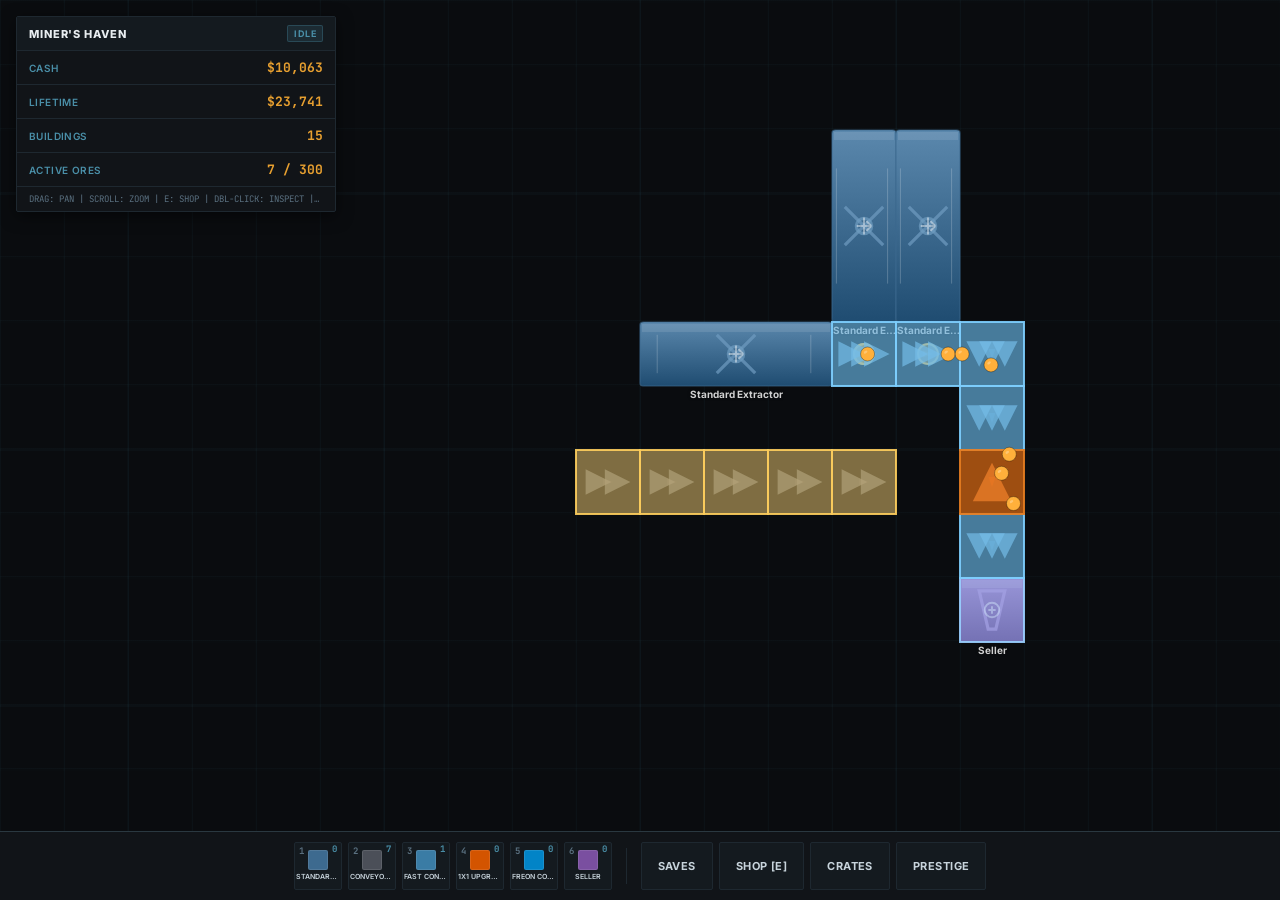
==== index.html @ 7bf100e1 "Update New Game to complete fresh reset (wiping factory layout, inventory, and all meta progression)" ====
<!DOCTYPE html>
<html lang="en">
<head>
  <meta charset="UTF-8">
  <meta name="viewport" content="width=device-width, initial-scale=1.0, maximum-scale=1.0, user-scalable=no, viewport-fit=cover">
  <title>Miner's Haven</title>
  <link rel="stylesheet" href="styles.css">
</head>
<body>

<canvas id="game"></canvas>

<!-- HUD — Top Left Data Panel -->
<div id="hud">
  <div class="hud-header">
    <span class="hud-title">Miner's Haven</span>
    <span class="hud-mode-badge" id="hudModeBadge">Idle</span>
  </div>
  <div class="hud-row">
    <span class="hud-label">Cash</span>
    <span class="hud-value cash" id="hudCash">$0</span>
  </div>
  <div class="hud-row">
    <span class="hud-label">Lifetime</span>
    <span class="hud-value" id="hudLifetime">$0</span>
  </div>
  <div class="hud-row">
    <span class="hud-label">Buildings</span>
    <span class="hud-value" id="hudBuildings">0</span>
  </div>
  <div class="hud-row">
    <span class="hud-label">Active Ores</span>
    <span class="hud-value" id="hudOres">0 / 300</span>
  </div>
  <div class="hud-tips" id="hudTips">Pan: Drag  |  Zoom: Scroll  |  Shop: E  |  Rotate: R  |  Cancel: Esc</div>
</div>

<!-- Mobile Touch Quick-Action Toolbar -->
<div id="mobileControls">
  <button class="mobile-action-btn" id="mobileRotateBtn" title="Rotate [R]">Rotate</button>
  <button class="mobile-action-btn" id="mobileInspectBtn" title="Toggle Inspector">Inspect</button>
  <button class="mobile-action-btn" id="mobileZoomInBtn" title="Zoom In">Zoom +</button>
  <button class="mobile-action-btn" id="mobileZoomOutBtn" title="Zoom Out">Zoom -</button>
  <button class="mobile-action-btn danger-btn" id="mobileCancelBtn" title="Cancel [Esc]">Cancel</button>
</div>

<!-- Building Context Menu Card -->
<div id="contextMenu">
  <div class="ctx-header">
    <div class="ctx-title-box">
      <div class="ctx-swatch" id="ctxSwatch"></div>
      <div>
        <div class="ctx-title" id="ctxTitle">Building Name</div>
        <div class="ctx-sub" id="ctxSub">Category &bull; 1x1</div>
      </div>
    </div>
    <button class="ctx-close" id="closeCtxBtn">&times;</button>
  </div>
  <div class="ctx-body">
    <div class="ctx-stats" id="ctxStats"></div>
    <div class="ctx-actions">
      <button class="ctx-btn" id="ctxBtnRotate">Rotate [R]</button>
      <button class="ctx-btn" id="ctxBtnMove">Move Building</button>
      <button class="ctx-btn danger" id="ctxBtnDelete">Demolish</button>
    </div>
    <div class="ctx-walls-section" id="ctxWallsSection" style="display: none;">
      <div class="ctx-walls-title">Side Walls</div>
      <div class="ctx-walls-grid">
        <button class="ctx-wall-btn" id="ctxWall0">Right Wall</button>
        <button class="ctx-wall-btn" id="ctxWall1">Bottom Wall</button>
        <button class="ctx-wall-btn" id="ctxWall2">Left Wall</button>
        <button class="ctx-wall-btn" id="ctxWall3">Top Wall</button>
      </div>
    </div>
  </div>
</div>

<!-- Hotbar -->
<div id="hotbarContainer">
  <div id="hotbarSlots" style="display: contents;"></div>
  <div class="hotbar-divider"></div>
  <button class="hb-action-btn inv" id="openSavesBtn">Saves</button>
  <button class="hb-action-btn inv" id="openInvBtn">Shop [E]</button>
  <button class="hb-action-btn crate" id="openCrateBtn">Crates</button>
  <button class="hb-action-btn prestige" id="openPrestigeBtn">Prestige</button>
</div>

<!-- Inventory & Shop Modal -->
<div id="inventoryModal">
  <div class="inv-wrapper">
    <div class="inv-header">
      <div class="inv-main-tabs" id="invMainTabs">
        <button class="inv-main-tab active" data-tab="shop">Shop</button>
        <button class="inv-main-tab" data-tab="inventory">Inventory</button>
        <button class="inv-main-tab" data-tab="relics">Relics</button>
        <button class="inv-main-tab" data-tab="meta">Prestige</button>
      </div>
      <button class="inv-close" id="closeInvBtn">&times;</button>
    </div>

    <!-- Currency Status Bar -->
    <div class="meta-status-bar" id="metaStatusBar">
      <span class="meta-chip chip-cash"><span class="chip-dot"></span>Cash: <strong id="metaCash">$0</strong></span>
      <span class="meta-chip chip-points"><span class="chip-dot"></span>Points: <strong id="metaPoints">0</strong></span>
      <span class="meta-chip chip-keys"><span class="chip-dot"></span>Keys: <strong id="metaKeys">0</strong></span>
      <span class="meta-chip chip-shards"><span class="chip-dot"></span>Shards: <strong id="metaShards">0</strong></span>
      <span class="meta-chip chip-dust"><span class="chip-dot"></span>Dust: <strong id="metaDust">0</strong></span>
    </div>

    <div class="inv-window">
      <!-- Category Filter + Search -->
      <div class="inv-sub-header" id="invSubHeader">
        <div class="inv-tabs" id="invTabs">
          <button class="inv-tab active" data-category="all">All</button>
          <button class="inv-tab" data-category="extractor">Extractors</button>
          <button class="inv-tab" data-category="belt">Conveyors</button>
          <button class="inv-tab" data-category="upgrader">Upgraders</button>
          <button class="inv-tab" data-category="seller">Sellers</button>
        </div>
        <div class="inv-search-wrap">
          <input type="text" class="inv-search-input" id="invSearchInput" placeholder="Search by name or type...">
        </div>
        <button class="creator-launch-btn" id="openCreatorBtn">+ Custom</button>
      </div>

      <!-- Dynamic Item Grid -->
      <div class="inv-grid" id="invGrid"></div>
    </div>
  </div>
</div>

<!-- Crate Shop Modal -->
<div id="crateModal">
  <div class="crate-window">
    <div class="crate-header">
      <div class="crate-title">Crate Shop</div>
      <button class="creator-close" id="closeCrateBtn">&times;</button>
    </div>
    <div class="crate-body">
      <div class="crate-cards">
        <div class="crate-card">
          <div class="crate-card-icon" style="background:rgba(100,116,139,0.15);border:1px solid rgba(100,116,139,0.2);">
            <svg width="22" height="22" viewBox="0 0 24 24" fill="none" stroke="#94a3b8" stroke-width="2"><rect x="2" y="7" width="20" height="15" rx="2"/><path d="M16 7V5a2 2 0 0 0-2-2h-4a2 2 0 0 0-2 2v2"/><line x1="12" y1="12" x2="12" y2="16"/><line x1="10" y1="14" x2="14" y2="14"/></svg>
          </div>
          <div class="crate-name">Regular Crate</div>
          <div class="crate-cost">$250</div>
          <div class="crate-desc">72% Item Copy &bull; 20% Permanent Utility &bull; 7% Rare Blueprint &bull; 1% Relic</div>
          <button class="crate-buy-btn" data-crate="regular">Open for $250</button>
        </div>
        <div class="crate-card">
          <div class="crate-card-icon" style="background:rgba(245,158,11,0.12);border:1px solid rgba(245,158,11,0.2);">
            <svg width="22" height="22" viewBox="0 0 24 24" fill="none" stroke="#f59e0b" stroke-width="2"><rect x="2" y="7" width="20" height="15" rx="2"/><path d="M16 7V5a2 2 0 0 0-2-2h-4a2 2 0 0 0-2 2v2"/><line x1="12" y1="12" x2="12" y2="16"/><line x1="10" y1="14" x2="14" y2="14"/></svg>
          </div>
          <div class="crate-name">Golden Crate</div>
          <div class="crate-cost">$1,000</div>
          <div class="crate-desc">45% Permanent Copy &bull; 35% Rare/Epic Blueprint &bull; 15% Relic &bull; 5% Shards</div>
          <button class="crate-buy-btn" data-crate="golden">Open for $1,000</button>
        </div>
        <div class="crate-card">
          <div class="crate-card-icon" style="background:rgba(168,85,247,0.12);border:1px solid rgba(168,85,247,0.2);">
            <svg width="22" height="22" viewBox="0 0 24 24" fill="none" stroke="#a855f7" stroke-width="2"><rect x="2" y="7" width="20" height="15" rx="2"/><path d="M16 7V5a2 2 0 0 0-2-2h-4a2 2 0 0 0-2 2v2"/><line x1="12" y1="12" x2="12" y2="16"/><line x1="10" y1="14" x2="14" y2="14"/></svg>
          </div>
          <div class="crate-name">Exotic Crate</div>
          <div class="crate-cost">$5,000</div>
          <div class="crate-desc">35% Epic/Exotic Permanent &bull; 35% Blueprint &bull; 20% Relic &bull; 8% Shards &bull; 2% Key Fragment</div>
          <button class="crate-buy-btn" data-crate="exotic">Open for $5,000</button>
        </div>
        <div class="crate-card crate-prestige">
          <div class="crate-card-icon" style="background:rgba(245,158,11,0.12);border:1px solid rgba(245,158,11,0.25);">
            <svg width="22" height="22" viewBox="0 0 24 24" fill="none" stroke="#f59e0b" stroke-width="2"><path d="M21 2l-2 2m-7.61 7.61a5.5 5.5 0 1 1-7.778 7.778 5.5 5.5 0 0 1 7.777-7.777zm0 0L15.5 7.5m0 0l3 3L22 7l-3-3m-3.5 3.5L19 4"/></svg>
          </div>
          <div class="crate-name">Prestige Crate</div>
          <div class="crate-cost">1 Prestige Key</div>
          <div class="crate-desc">45% Exclusive Blueprint &bull; 25% Mythic Copy &bull; 20% Relic &bull; 10% Prestige Dust</div>
          <button class="crate-buy-btn prestige-key-btn" data-crate="prestige">Open (1 Key)</button>
        </div>
      </div>

      <!-- Unboxing Roulette -->
      <div class="unboxing-overlay" id="unboxingOverlay">
        <div class="creator-section-title" id="rouletteTitle">Unboxing...</div>
        <div class="roulette-container">
          <div class="roulette-pointer"></div>
          <div class="roulette-track" id="rouletteTrack"></div>
        </div>
      </div>
    </div>
  </div>
</div>

<!-- Saves Modal -->
<div id="savesModal">
  <div class="saves-window">
    <div class="saves-header">
      <div class="saves-title">SAVE MANAGER</div>
      <button class="saves-close" id="closeSavesBtn">&times;</button>
    </div>
    <div class="saves-body">
      <div class="saves-grid" id="savesGrid"></div>
      <button class="new-game-btn" id="btnNewGame">New Game (Full Reset)</button>
    </div>
  </div>
</div>

<!-- Prestige Confirmation Modal -->
<div id="prestigeModal" class="modal-backdrop" style="display: none;">
  <div class="prestige-window">
    <div class="prestige-header">
      <div class="prestige-title">Reset &amp; Prestige</div>
      <button class="creator-close" id="closePrestigeBtn">&times;</button>
    </div>
    <div class="prestige-body">
      <div class="prestige-stats-box">
        <div class="prestige-stat-row">
          <span>Current Lifetime Earnings:</span>
          <strong id="pModalEarnings">$0</strong>
        </div>
        <div class="prestige-stat-row">
          <span>Prestige Requirement:</span>
          <strong>$10,000,000,000</strong>
        </div>
        <div class="prestige-divider"></div>
        <div class="prestige-payout-box">
          <div class="payout-card">
            <span class="payout-label">Prestige Points</span>
            <strong class="payout-value" id="pModalPoints">+0</strong>
          </div>
          <div class="payout-card">
            <span class="payout-label">Prestige Keys</span>
            <strong class="payout-value" id="pModalKeys">+0</strong>
          </div>
        </div>
      </div>

      <div class="prestige-explanation">
        <div class="explanation-col loss">
          <h4>RESET ON PRESTIGE</h4>
          <ul>
            <li>Current Cash &amp; Lifetime Earnings</li>
            <li>All Placed Factory Buildings</li>
            <li>All Active Ores</li>
            <li>Run-specific Shop Level Costs</li>
          </ul>
        </div>
        <div class="explanation-col keep">
          <h4>KEPT ACROSS PRESTIGE</h4>
          <ul>
            <li>All Unplaced Inventory Items</li>
            <li>All Permanent Crate Unlocks</li>
            <li>All Equipped Relics</li>
            <li>Points, Keys, Shards &amp; Dust</li>
          </ul>
        </div>
      </div>

      <div class="prestige-actions">
        <button class="prestige-confirm-btn" id="btnConfirmPrestige" disabled>Prestige Now</button>
      </div>
    </div>
  </div>
</div>

<!-- Custom Object Creator Modal -->
<div id="customCreatorModal">
  <div class="creator-window">
    <div class="creator-header">
      <div class="creator-title">Custom Machine Creator</div>
      <button class="creator-close" id="closeCreatorBtn">&times;</button>
    </div>
    <div class="creator-body">
      <div class="creator-left">
        <div class="creator-section-title">Pixel Art Sprite (12x12)</div>
        <canvas id="pixelCanvas" width="192" height="192"></canvas>
        <div class="palette-row" id="paletteRow"></div>
        <div class="creator-tool-row">
          <button class="creator-tool-btn active" id="toolPencil">Pencil</button>
          <button class="creator-tool-btn" id="toolEraser">Eraser</button>
          <button class="creator-tool-btn" id="toolClear">Clear</button>
        </div>
      </div>
      <div class="creator-right">
        <div class="creator-section-title">Item Configuration</div>
        <div class="creator-field">
          <label>Item Name</label>
          <input type="text" id="custName" value="Custom Machine" placeholder="Name your machine...">
        </div>
        <div class="creator-field-row">
          <div class="creator-field">
            <label>Category</label>
            <select id="custCategory">
              <option value="extractor">Extractor / Miner</option>
              <option value="belt">Conveyor Belt</option>
              <option value="upgrader">Upgrader</option>
              <option value="seller">Seller</option>
            </select>
          </div>
          <div class="creator-field">
            <label>Cost ($)</label>
            <input type="number" id="custCost" value="200" min="0">
          </div>
        </div>
        <div class="creator-field-row">
          <div class="creator-field">
            <label>Width (Tiles)</label>
            <select id="custWidth">
              <option value="1">1 Tile</option>
              <option value="0.5">0.5 Half-Tile</option>
              <option value="2">2 Tiles</option>
              <option value="3">3 Tiles</option>
            </select>
          </div>
          <div class="creator-field">
            <label>Height (Tiles)</label>
            <select id="custHeight">
              <option value="1">1 Tile</option>
              <option value="2">2 Tiles</option>
            </select>
          </div>
        </div>

        <!-- Category-specific panels -->
        <div id="custSettingsExtractor" class="cust-cat-panel">
          <div class="creator-section-title" style="margin-top:4px;">Mining &amp; Ore Settings</div>
          <div class="creator-field-row">
            <div class="creator-field">
              <label>Ore Name</label>
              <input type="text" id="custOreName" value="Ruby Ore">
            </div>
            <div class="creator-field">
              <label>Ore Shape</label>
              <select id="custOreShape">
                <option value="circle">Circle</option>
                <option value="diamond">Diamond</option>
                <option value="square">Square</option>
              </select>
            </div>
          </div>
          <div class="creator-field-row">
            <div class="creator-field">
              <label>Base Value ($)</label>
              <input type="number" id="custOreValue" value="25" min="1">
            </div>
            <div class="creator-field">
              <label>Spawn Interval (ms)</label>
              <input type="number" id="custSpawnRate" value="1000" min="200" step="100">
            </div>
          </div>
        </div>

        <div id="custSettingsBelt" class="cust-cat-panel" style="display: none;">
          <div class="creator-section-title" style="margin-top:4px;">Conveyor Settings</div>
          <div class="creator-field">
            <label>Speed (px/s)</label>
            <input type="number" id="custSpeed" value="180" min="20" max="500">
          </div>
        </div>

        <div id="custSettingsUpgrader" class="cust-cat-panel" style="display: none;">
          <div class="creator-section-title" style="margin-top:4px;">Upgrader Stats</div>
          <div class="creator-field-row">
            <div class="creator-field">
              <label>Value Multiplier (x)</label>
              <input type="number" id="custMulti" value="2.5" step="0.5" min="1">
            </div>
            <div class="creator-field">
              <label>Flat Bonus (+$)</label>
              <input type="number" id="custFlat" value="50" min="0">
            </div>
          </div>
          <div class="creator-field">
            <label>Energy Cost</label>
            <input type="number" id="custEnergy" value="15" min="0">
          </div>
        </div>

        <div id="custSettingsSeller" class="cust-cat-panel" style="display: none;">
          <div class="creator-section-title" style="margin-top:4px;">Seller Settings</div>
          <div class="creator-field">
            <label>Sale Bonus Multiplier</label>
            <input type="number" id="custSellerMulti" value="1.0" step="0.1" min="0.5">
          </div>
        </div>

        <button class="creator-save-btn" id="btnSaveCustomItem">Save &amp; Register Item</button>
      </div>
    </div>
  </div>
</div>

<!-- Inspector Panel -->
<div id="inspectorPanel">
  <div class="panel-header">
    <span id="inspectorTitle">—</span>
    <button id="inspectorClose">&times;</button>
  </div>
  <pre id="inspectorBody"></pre>
</div>

<script src="game.js"></script>
<script src="ui.js"></script>
</body>
</html>
---- styles.css ----
/* ===========================================================
   MINER'S HAVEN — SATISFACTORY ENGINEERING CORPORATE
   Fonts: Inter (UI), JetBrains Mono (data/numbers)
   =========================================================== */

@import url('https://fonts.googleapis.com/css2?family=Inter:wght@400;500;600;700;800;900&family=JetBrains+Mono:wght@400;600;700&display=swap');

/* === RESET & BASE === */
*, *::before, *::after { box-sizing: border-box; margin: 0; padding: 0; }

:root {
  --bg-deep:      #0a0c0f;
  --bg-panel:     #111418;
  --bg-surface:   #141a1f;
  --bg-hover:     #1c252c;
  
  --border-dim:   #1e2830;
  --border-int:   #2a3840;

  --text-bright:  #e8edf0;
  --text-body:    #c8d4dc;
  --text-dim:     #5a7080;

  --accent-amber: #e8a030;
  --accent-steel: #4a8fa8;

  --radius-sm: 2px;
  --radius-md: 4px;
  --radius-lg: 4px;
  --radius-xl: 4px;

  --shadow-md: 0 4px 16px rgba(0,0,0,0.5);
  --shadow-lg: 0 8px 32px rgba(0,0,0,0.7);
  --shadow-xl: 0 16px 56px rgba(0,0,0,0.85);

  --font-ui:   'Inter', system-ui, sans-serif;
  --font-mono: 'JetBrains Mono', ui-monospace, monospace;

  --transition: 0.14s ease;
}

/* ===========================================================
   SAVES MODAL
   =========================================================== */
#savesModal {
  display: none;
  position: fixed;
  inset: 0;
  background: rgba(5, 7, 10, 0.92);
  backdrop-filter: blur(8px);
  z-index: 1200;
  justify-content: center;
  align-items: center;
}
#savesModal.open {
  display: flex;
}
.saves-window {
  background: var(--bg-panel);
  width: 620px;
  max-width: 95vw;
  border-radius: var(--radius-sm);
  border: 1px solid var(--border-int);
  box-shadow: var(--shadow-xl);
  display: flex;
  flex-direction: column;
}
.saves-header {
  padding: 14px 20px;
  border-bottom: 1px solid var(--border-dim);
  background: var(--bg-surface);
  display: flex;
  justify-content: space-between;
  align-items: center;
}
.saves-title {
  color: var(--text-bright);
  font-weight: 700;
  font-size: 13px;
  letter-spacing: 0.05em;
  text-transform: uppercase;
}
.saves-close {
  background: none;
  border: none;
  color: var(--text-dim);
  font-size: 22px;
  cursor: pointer;
  line-height: 1;
}
.saves-close:hover { color: var(--accent-amber); }
.saves-body {
  padding: 20px;
}
.saves-grid {
  display: grid;
  grid-template-columns: repeat(3, 1fr);
  gap: 14px;
  margin-bottom: 16px;
}
.save-slot-card {
  background: var(--bg-surface);
  border: 1px solid var(--border-dim);
  border-radius: var(--radius-sm);
  padding: 14px;
  display: flex;
  flex-direction: column;
  gap: 10px;
}
.save-slot-card:hover {
  border-color: var(--accent-amber);
}
.save-slot-number {
  color: var(--accent-steel);
  font-size: 11px;
  font-weight: 700;
  text-transform: uppercase;
}
.save-slot-name-input {
  background: var(--bg-deep);
  border: 1px solid var(--border-dim);
  color: var(--text-bright);
  padding: 7px 10px;
  border-radius: var(--radius-sm);
  width: 100%;
  box-sizing: border-box;
  font-size: 11px;
  font-family: var(--font-ui);
}
.save-slot-name-input:focus {
  border-color: var(--accent-amber);
  outline: none;
}
.save-slot-time {
  font-size: 10px;
  color: var(--text-dim);
  font-family: var(--font-mono);
  min-height: 14px;
}
.save-btn-row {
  display: flex;
  gap: 6px;
  flex-direction: column;
}
.save-btn {
  background: var(--bg-panel);
  color: var(--text-bright);
  border: 1px solid var(--border-dim);
  padding: 7px 10px;
  border-radius: var(--radius-sm);
  cursor: pointer;
  font-weight: 700;
  font-size: 10px;
  text-transform: uppercase;
  letter-spacing: 0.04em;
  font-family: var(--font-ui);
  transition: all var(--transition);
}
.save-btn:hover { background: var(--bg-hover); border-color: var(--accent-amber); color: var(--accent-amber); }
.save-btn.load { background: rgba(74, 143, 168, 0.15); border-color: var(--accent-steel); color: var(--accent-steel); }
.save-btn.load:hover { background: rgba(74, 143, 168, 0.3); color: #fff; }
.save-btn.del { background: transparent; color: #d64d4d; border: 1px solid rgba(214, 77, 77, 0.3); }
.save-btn.del:hover { background: rgba(214, 77, 77, 0.15); border-color: #d64d4d; color: #fff; }
.new-game-btn {
  width: 100%;
  padding: 10px;
  background: rgba(232, 160, 48, 0.08);
  border: 1px solid rgba(232, 160, 48, 0.3);
  color: var(--accent-amber);
  border-radius: var(--radius-sm);
  font-weight: 700;
  font-size: 11px;
  cursor: pointer;
  text-transform: uppercase;
  letter-spacing: 0.04em;
  font-family: var(--font-ui);
  transition: all var(--transition);
}
.new-game-btn:hover { background: rgba(232, 160, 48, 0.18); border-color: var(--accent-amber); }


html, body {
  margin: 0; padding: 0;
  overflow: hidden;
  background: var(--bg-deep);
  background-image:
    linear-gradient(rgba(42,80,96,0.08) 1px, transparent 1px),
    linear-gradient(90deg, rgba(42,80,96,0.08) 1px, transparent 1px);
  background-size: 64px 64px;
  font-family: var(--font-ui);
  -webkit-user-select: none;
  user-select: none;
  width: 100vw;
  height: 100vh;
  color: var(--text-body);
}

/* === CANVAS === */
canvas {
  display: block;
  cursor: grab;
  touch-action: none;
  -webkit-tap-highlight-color: transparent;
}
canvas.dragging       { cursor: grabbing; }
canvas.mode-placing,
canvas.mode-moving    { cursor: crosshair; }
canvas.mode-inspecting{ cursor: zoom-in; }

/* ===========================================================
   HUD — TOP LEFT DATA PANEL
   =========================================================== */
#hud {
  position: fixed;
  top: 16px; left: 16px;
  width: clamp(220px, 30vw, 320px);
  background: var(--bg-panel);
  border: 1px solid var(--border-dim);
  border-radius: var(--radius-sm);
  padding: 0;
  z-index: 60;
  pointer-events: auto;
  overflow: hidden;
  box-shadow: var(--shadow-md);
}
.hud-row {
  display: flex;
  align-items: center;
  justify-content: space-between;
  padding: 8px 12px;
  border-bottom: 1px solid var(--border-dim);
  font-size: 11px;
}
.hud-row:last-child { border-bottom: none; }
.hud-label {
  font-family: var(--font-ui);
  font-weight: 600;
  color: var(--accent-steel);
  text-transform: uppercase;
  letter-spacing: 0.04em;
  font-size: 10px;
}
.hud-value {
  font-family: var(--font-mono);
  font-weight: 700;
  color: var(--accent-amber);
  font-size: 13px;
}
.hud-value.cash   { color: var(--accent-amber); }
.hud-value.warn   { color: #d64d4d; }
.hud-header {
  display: flex;
  align-items: center;
  justify-content: space-between;
  padding: 8px 12px;
  background: var(--bg-surface);
  border-bottom: 1px solid var(--border-dim);
}
.hud-title {
  font-size: 11px;
  font-weight: 800;
  text-transform: uppercase;
  letter-spacing: 0.08em;
  color: var(--text-bright);
}
.hud-mode-badge {
  font-size: 9px;
  font-weight: 700;
  padding: 2px 6px;
  border-radius: var(--radius-sm);
  background: rgba(74, 143, 168, 0.15);
  color: var(--accent-steel);
  border: 1px solid rgba(74, 143, 168, 0.3);
  text-transform: uppercase;
  letter-spacing: 0.05em;
}
.hud-mode-badge.placing { background: rgba(232, 160, 48, 0.15); color: var(--accent-amber); border-color: rgba(232, 160, 48, 0.3); }
.hud-mode-badge.moving  { background: rgba(74, 143, 168, 0.15); color: var(--accent-steel); border-color: rgba(74, 143, 168, 0.3); }
.hud-tips {
  font-size: 9px;
  color: var(--text-dim);
  padding: 6px 12px;
  font-family: var(--font-mono);
  white-space: nowrap;
  overflow: hidden;
  text-overflow: ellipsis;
  text-transform: uppercase;
}

/* ===========================================================
   CONTEXT MENU
   =========================================================== */
#contextMenu {
  position: fixed;
  width: 260px;
  background: var(--bg-panel);
  border: 1px solid var(--border-int);
  border-radius: var(--radius-sm);
  box-shadow: var(--shadow-lg);
  display: none;
  flex-direction: column;
  z-index: 90;
  overflow: hidden;
}
#contextMenu.open { display: flex; }

.ctx-header {
  display: flex;
  align-items: center;
  justify-content: space-between;
  padding: 10px 14px;
  background: var(--bg-surface);
  border-bottom: 1px solid var(--border-dim);
}
.ctx-title-box { display: flex; align-items: center; gap: 10px; }
.ctx-swatch {
  width: 22px; height: 22px;
  border-radius: var(--radius-sm);
  border: 1px solid var(--border-dim);
  flex-shrink: 0;
}
.ctx-title { font-size: 13px; font-weight: 700; color: var(--text-bright); text-transform: uppercase; }
.ctx-sub { font-size: 9px; font-weight: 600; color: var(--accent-steel); text-transform: uppercase; letter-spacing: 0.04em; }
.ctx-close {
  background: none; border: none; color: var(--text-dim);
  font-size: 20px; cursor: pointer; line-height: 1; padding: 0 2px;
  transition: color var(--transition);
}
.ctx-close:hover { color: var(--accent-amber); }

.ctx-body {
  padding: 12px;
  display: flex;
  flex-direction: column;
  gap: 10px;
}
.ctx-stats {
  font-size: 11px; color: var(--text-body);
  background: var(--bg-deep);
  padding: 8px 10px;
  border-radius: var(--radius-sm);
  border: 1px solid var(--border-dim);
  line-height: 1.5;
  font-family: var(--font-mono);
}
.ctx-actions { display: flex; flex-direction: column; gap: 5px; }
.ctx-btn {
  background: var(--bg-surface);
  border: 1px solid var(--border-dim);
  color: var(--text-bright);
  padding: 9px 12px;
  border-radius: var(--radius-sm);
  font-size: 11px; font-weight: 700;
  cursor: pointer;
  display: flex; align-items: center; justify-content: center; gap: 6px;
  transition: background var(--transition), border-color var(--transition);
  font-family: var(--font-ui);
  text-transform: uppercase;
  letter-spacing: 0.04em;
}
.ctx-btn:hover { background: var(--bg-hover); border-color: var(--accent-amber); }
.ctx-btn.danger { color: #d64d4d; border-color: rgba(214, 77, 77, 0.25); }
.ctx-btn.danger:hover { background: #d64d4d; color: #fff; border-color: #d64d4d; }

.ctx-walls-section { border-top: 1px solid var(--border-dim); padding-top: 8px; }
.ctx-walls-title { font-size: 9px; font-weight: 700; color: var(--text-dim); text-transform: uppercase; letter-spacing: 0.05em; margin-bottom: 6px; }
.ctx-walls-grid { display: grid; grid-template-columns: 1fr 1fr; gap: 4px; }
.ctx-wall-btn {
  background: var(--bg-surface);
  border: 1px solid var(--border-dim);
  color: var(--text-body);
  font-size: 9px; font-weight: 700;
  padding: 6px;
  border-radius: var(--radius-sm);
  cursor: pointer;
  transition: all var(--transition);
  font-family: var(--font-ui);
  text-transform: uppercase;
}
.ctx-wall-btn.active { background: rgba(232, 160, 48, 0.15); color: var(--accent-amber); border-color: var(--accent-amber); }
.ctx-wall-btn:hover:not(.active) { background: var(--bg-hover); border-color: var(--border-int); }

/* ===========================================================
   HOTBAR
   =========================================================== */
#hotbarContainer {
  position: fixed;
  bottom: 0;
  left: 0;
  width: 100vw;
  display: flex;
  align-items: center;
  gap: 6px;
  background: var(--bg-panel);
  border-top: 1px solid var(--border-int);
  padding: 10px 24px;
  z-index: 60;
  justify-content: center;
}

.hotbar-slot {
  width: 48px;
  height: 48px;
  background: var(--bg-surface);
  border: 1px solid var(--border-dim);
  border-radius: var(--radius-sm);
  display: flex;
  flex-direction: column;
  align-items: center;
  justify-content: center;
  cursor: pointer;
  position: relative;
  transition: border-color var(--transition), background var(--transition);
  gap: 2px;
}
.hotbar-slot:hover {
  border-color: var(--accent-steel);
  background: var(--bg-hover);
}
.hotbar-slot.active {
  border-color: var(--accent-amber);
  background: rgba(232, 160, 48, 0.15);
}
.hotbar-key {
  position: absolute; top: 2px; left: 4px;
  font-size: 9px; font-weight: 700;
  color: var(--text-dim);
  font-family: var(--font-mono);
}
.hotbar-swatch {
  width: 20px; height: 20px;
  border-radius: var(--radius-sm);
  border: 1px solid rgba(255,255,255,0.1);
  flex-shrink: 0;
}
.hotbar-qty {
  position: absolute; top: 2px; right: 4px;
  font-size: 9px; font-weight: 700;
  color: var(--accent-steel);
  font-family: var(--font-mono);
  line-height: 1;
}
.hotbar-label {
  font-size: 7px; font-weight: 600;
  color: var(--text-body);
  text-align: center;
  max-width: 44px;
  overflow: hidden; text-overflow: ellipsis; white-space: nowrap;
  line-height: 1.2;
  margin-top: 1px;
  text-transform: uppercase;
}
.hotbar-slot.empty .hotbar-label { color: var(--text-dim); }

.hotbar-divider {
  width: 1px; height: 36px;
  background: var(--border-dim);
  flex-shrink: 0;
  margin: 0 8px;
}

/* Hotbar action buttons */
.hb-action-btn {
  height: 48px;
  background: var(--bg-surface);
  border: 1px solid var(--border-dim);
  border-radius: var(--radius-sm);
  color: var(--text-body);
  padding: 0 16px;
  font-size: 11px;
  font-weight: 700;
  cursor: pointer;
  display: flex; align-items: center; justify-content: center; gap: 5px;
  transition: all var(--transition);
  white-space: nowrap;
  font-family: var(--font-ui);
  text-transform: uppercase;
  letter-spacing: 0.04em;
}
.hb-action-btn:hover {
  background: var(--bg-hover);
  border-color: var(--accent-amber);
  color: var(--text-bright);
}

/* ===========================================================
   INVENTORY / SHOP MODAL
   =========================================================== */
#inventoryModal, #customCreatorModal, #crateModal {
  position: fixed;
  inset: 0;
  background: rgba(10, 12, 15, 0.9);
  display: none;
  align-items: center;
  justify-content: center;
  z-index: 100;
  padding: 16px;
}
#inventoryModal.open, #customCreatorModal.open, #crateModal.open { display: flex; }

.inv-wrapper {
  width: 960px;
  max-width: 100%;
  height: min(700px, 90vh);
  display: flex;
  flex-direction: column;
  background: var(--bg-panel);
  border: 1px solid var(--border-int);
  border-radius: var(--radius-sm);
  overflow: hidden;
  box-shadow: var(--shadow-xl);
}

.inv-header {
  display: flex;
  align-items: stretch;
  padding: 0 16px;
  background: var(--bg-surface);
  border-bottom: 1px solid var(--border-dim);
  gap: 4px;
}
.inv-main-tabs {
  display: flex;
  gap: 8px;
  align-items: flex-end;
}
.inv-main-tab {
  background: transparent;
  border: none;
  border-bottom: 2px solid transparent;
  color: var(--text-dim);
  padding: 14px 16px;
  font-size: 11px;
  font-weight: 700;
  cursor: pointer;
  transition: color var(--transition), border-color var(--transition);
  font-family: var(--font-ui);
  white-space: nowrap;
  letter-spacing: 0.04em;
  text-transform: uppercase;
}
.inv-main-tab:hover { color: var(--text-body); }
.inv-main-tab.active {
  color: var(--accent-amber);
  border-bottom-color: var(--accent-amber);
}
.inv-close {
  background: none; border: none;
  color: var(--text-dim); font-size: 22px;
  cursor: pointer; margin-left: auto;
  padding: 0 4px;
  display: flex; align-items: center;
  transition: color var(--transition);
}
.inv-close:hover { color: var(--accent-amber); }

/* Currency Status Bar */
.meta-status-bar {
  display: flex;
  gap: 12px;
  flex-wrap: wrap;
  padding: 10px 16px;
  background: var(--bg-deep);
  border-bottom: 1px solid var(--border-dim);
  align-items: center;
}
.meta-chip {
  display: flex;
  align-items: center;
  gap: 6px;
  padding: 4px 0;
  font-size: 11px;
  font-weight: 600;
  color: var(--text-dim);
  font-family: var(--font-mono);
  white-space: nowrap;
  text-transform: uppercase;
}
.meta-chip strong { font-weight: 700; color: var(--accent-steel); margin-left: 2px; }
.meta-chip .chip-dot { display: none; }
.chip-cash strong { color: var(--accent-amber); }

.inv-window {
  display: flex;
  flex-direction: column;
  flex: 1;
  overflow: hidden;
}

/* Sub-header (filters & search) */
.inv-sub-header {
  display: flex;
  align-items: center;
  gap: 10px;
  padding: 12px 16px;
  border-bottom: 1px solid var(--border-dim);
  background: var(--bg-surface);
  flex-wrap: wrap;
}
.inv-tabs {
  display: flex;
  gap: 6px;
  flex-wrap: wrap;
}
.inv-tab {
  background: var(--bg-panel);
  border: 1px solid var(--border-dim);
  border-radius: var(--radius-sm);
  color: var(--text-dim);
  padding: 6px 14px;
  font-size: 10px;
  font-weight: 700;
  cursor: pointer;
  transition: all var(--transition);
  font-family: var(--font-ui);
  white-space: nowrap;
  text-transform: uppercase;
}
.inv-tab:hover { color: var(--text-body); border-color: var(--border-int); }
.inv-tab.active {
  background: rgba(232, 160, 48, 0.1);
  color: var(--accent-amber);
  border-color: var(--accent-amber);
}

.inv-search-wrap {
  flex: 1;
  min-width: 140px;
}
.inv-search-input {
  width: 100%;
  background: var(--bg-deep);
  border: 1px solid var(--border-dim);
  border-radius: var(--radius-sm);
  color: var(--text-bright);
  padding: 8px 12px;
  font-size: 11px;
  outline: none;
  transition: border-color var(--transition);
  font-family: var(--font-ui);
}
.inv-search-input::placeholder { color: var(--text-dim); }
.inv-search-input:focus { border-color: var(--accent-amber); }

.creator-launch-btn {
  background: var(--bg-panel);
  border: 1px solid var(--border-dim);
  border-radius: var(--radius-sm);
  color: var(--text-body);
  padding: 8px 16px;
  font-size: 10px; font-weight: 700;
  cursor: pointer;
  white-space: nowrap;
  transition: all var(--transition);
  font-family: var(--font-ui);
  text-transform: uppercase;
}
.creator-launch-btn:hover {
  border-color: var(--accent-amber);
  color: var(--accent-amber);
}

/* Item Grid */
.inv-grid {
  display: grid;
  grid-template-columns: repeat(auto-fill, minmax(220px, 1fr));
  gap: 12px;
  padding: 16px;
  overflow-y: auto;
  flex: 1;
}

/* === ITEM CARD === */
.inv-card {
  background: var(--bg-surface);
  border: 1px solid var(--border-dim);
  border-radius: var(--radius-sm);
  padding: 12px;
  display: flex;
  flex-direction: column;
  gap: 10px;
  position: relative;
  transition: border-color var(--transition);
  cursor: default;
}
.inv-card:hover {
  border-color: var(--border-int);
  border-top: 1px solid var(--accent-amber);
}
.inv-card.locked { opacity: 0.5; filter: grayscale(50%); }

/* Category border accents */
.inv-card[class*="rarity-"] { border-left: 2px solid var(--text-dim); }
/* Let ui.js generate rarity classes, but we style by categories if possible. We'll use rarity colors for categories in UI for simplicity. */

.inv-card-top { display: flex; align-items: flex-start; gap: 10px; }
.inv-card-swatch {
  width: 32px; height: 32px;
  border-radius: var(--radius-sm);
  border: 1px solid rgba(255,255,255,0.05);
  flex-shrink: 0;
  position: relative;
}
.inv-card-info { flex: 1; min-width: 0; }
.inv-card-title {
  font-size: 12px; font-weight: 700;
  color: var(--text-bright);
  line-height: 1.2;
  margin-bottom: 4px;
  text-transform: uppercase;
}
.inv-card-badge {
  display: inline-block;
  font-size: 9px; font-weight: 600;
  color: var(--accent-steel);
  text-transform: uppercase; letter-spacing: 0.06em;
}

.inv-card-desc {
  font-size: 10px; color: var(--text-body); line-height: 1.4; flex: 1;
  padding: 8px;
  background: var(--bg-deep);
  border-radius: var(--radius-sm);
  border: 1px solid var(--border-dim);
  font-family: var(--font-mono);
}
.inv-card-price {
  font-size: 11px; font-weight: 700;
  color: var(--accent-amber);
  font-family: var(--font-mono);
}
.inv-card-actions { display: flex; flex-direction: column; gap: 6px; margin-top: 2px; }
.inv-card-place-btn {
  width: 100%;
  background: var(--bg-panel);
  border: 1px solid var(--border-dim);
  border-radius: var(--radius-sm);
  color: var(--text-bright);
  padding: 8px;
  font-size: 11px;
  font-weight: 700;
  cursor: pointer;
  text-align: center;
  transition: all var(--transition);
  font-family: var(--font-ui);
  text-transform: uppercase;
  letter-spacing: 0.04em;
}
.inv-card-place-btn:hover:not(:disabled) {
  background: var(--bg-hover);
  border-color: var(--accent-amber);
  color: var(--accent-amber);
}
.inv-card-place-btn:disabled {
  background: transparent;
  border-color: var(--border-dim);
  color: var(--text-dim);
  cursor: not-allowed;
}

.inv-card-stock {
  position: absolute; top: 8px; right: 8px;
  background: var(--bg-deep);
  color: var(--accent-steel);
  border: 1px solid var(--border-dim);
  font-weight: 700; font-size: 10px;
  padding: 2px 6px; border-radius: var(--radius-sm);
  font-family: var(--font-mono);
}
.inv-card-perm-badge {
  position: absolute; top: 8px; left: 46px;
  background: var(--bg-deep);
  color: #a855f7;
  border: 1px solid rgba(168,85,247,0.3);
  font-weight: 700; font-size: 9px;
  padding: 2px 6px; border-radius: var(--radius-sm);
  text-transform: uppercase; letter-spacing: 0.04em;
}

/* Hotbar slot selector inside inventory */
.inv-slot-selector {
  display: flex; align-items: center; gap: 6px;
  background: var(--bg-deep);
  padding: 6px;
  border-radius: var(--radius-sm);
  border: 1px solid var(--border-dim);
}
.inv-slot-label { display: none; }
.inv-slot-btns { display: flex; gap: 4px; width: 100%; justify-content: space-between; }
.inv-slot-btn {
  flex: 1; height: 24px;
  background: var(--bg-panel);
  border: 1px solid var(--border-dim);
  border-radius: var(--radius-sm);
  color: var(--text-body);
  font-size: 10px; font-weight: 700;
  cursor: pointer;
  display: flex; align-items: center; justify-content: center;
  transition: all var(--transition);
  font-family: var(--font-mono);
}
.inv-slot-btn:hover { background: var(--bg-hover); color: var(--accent-amber); border-color: var(--accent-amber); }
.inv-slot-btn.equipped { background: rgba(232, 160, 48, 0.15); color: var(--accent-amber); border-color: var(--accent-amber); }

/* Relic Cards */
.relic-card {
  background: var(--bg-surface);
  border: 1px solid var(--border-dim);
  border-radius: var(--radius-sm);
  padding: 16px;
  display: flex;
  flex-direction: column;
  gap: 8px;
  transition: all var(--transition);
  border-left: 2px solid var(--accent-steel);
}
.relic-card:hover { border-color: var(--border-int); }
.relic-card-title { font-size: 12px; font-weight: 700; color: var(--text-bright); text-transform: uppercase; }
.relic-card-desc { font-size: 11px; color: var(--text-body); line-height: 1.5; font-family: var(--font-mono); }
.relic-active-tag {
  font-size: 9px; font-weight: 700;
  color: var(--accent-steel);
  text-transform: uppercase; letter-spacing: 0.06em;
  margin-top: 4px;
}

/* ===========================================================
   CRATE SHOP MODAL & CUSTOM MODAL
   =========================================================== */
.crate-window, .creator-window, .prestige-window {
  width: 820px; max-width: 96vw;
  max-height: calc(100vh - 32px);
  background: var(--bg-panel);
  border: 1px solid var(--border-int);
  border-radius: var(--radius-sm);
  box-shadow: var(--shadow-xl);
  display: flex; flex-direction: column; overflow: hidden;
}
.crate-header, .creator-header, .prestige-header, .panel-header {
  display: flex; align-items: center; justify-content: space-between;
  padding: 12px 16px;
  background: var(--bg-surface);
  border-bottom: 1px solid var(--border-dim);
}
.crate-title, .creator-title, .prestige-title { font-size: 13px; font-weight: 700; color: var(--text-bright); text-transform: uppercase; letter-spacing: 0.04em; }
.crate-body, .creator-body, .prestige-body { padding: 20px; display: flex; flex-direction: column; gap: 20px; overflow-y: auto; }
.crate-cards { display: grid; grid-template-columns: repeat(auto-fit, minmax(180px, 1fr)); gap: 16px; }

.crate-card {
  background: var(--bg-surface);
  border: 1px solid var(--border-dim);
  border-radius: var(--radius-sm);
  padding: 20px 16px;
  display: flex; flex-direction: column; align-items: center; gap: 12px;
  text-align: center;
  transition: border-color var(--transition);
}
.crate-card:hover { border-color: var(--border-int); border-top: 1px solid var(--accent-amber); }
.crate-card-icon {
  width: 48px; height: 48px;
  border-radius: var(--radius-sm);
  display: flex; align-items: center; justify-content: center;
  font-size: 22px;
  flex-shrink: 0;
  border: 1px solid rgba(255,255,255,0.05) !important;
  background: var(--bg-deep) !important;
}
.crate-name { font-size: 13px; font-weight: 700; color: var(--text-bright); text-transform: uppercase; }
.crate-cost { font-size: 12px; font-weight: 700; color: var(--accent-amber); font-family: var(--font-mono); }
.crate-desc { font-size: 10px; color: var(--text-dim); line-height: 1.5; font-family: var(--font-mono); }
.crate-buy-btn {
  width: 100%;
  background: var(--bg-panel);
  border: 1px solid var(--border-dim);
  border-radius: var(--radius-sm);
  color: var(--text-bright);
  padding: 10px;
  font-size: 11px; font-weight: 700;
  cursor: pointer;
  transition: all var(--transition);
  font-family: var(--font-ui);
  text-transform: uppercase; letter-spacing: 0.04em;
}
.crate-buy-btn:hover {
  background: var(--bg-hover);
  border-color: var(--accent-amber);
  color: var(--accent-amber);
}

/* Modal utility close buttons */
.creator-close {
  background: none; border: none; color: var(--text-dim);
  font-size: 20px; cursor: pointer; padding: 0;
}
.creator-close:hover { color: var(--accent-amber); }

/* INSPECTOR PANEL */
#inspectorPanel {
  position: fixed;
  top: 16px; right: 16px;
  width: 280px;
  background: var(--bg-panel);
  border: 1px solid var(--border-dim);
  border-radius: var(--radius-sm);
  display: none;
  flex-direction: column;
  z-index: 80;
}
#inspectorPanel.open { display: flex; }
#inspectorTitle { font-size: 11px; font-weight: 700; text-transform: uppercase; color: var(--accent-steel); }
#inspectorClose { background: none; border: none; color: var(--text-dim); cursor: pointer; font-size: 18px; }
#inspectorClose:hover { color: var(--accent-amber); }
#inspectorBody {
  padding: 12px;
  font-size: 11px;
  color: var(--text-body);
  font-family: var(--font-mono);
  line-height: 1.4;
  white-space: pre-wrap;
  max-height: 400px; overflow-y: auto;
}

/* Mobile Toolbar - Desktop hidden */
#mobileControls { display: none; }
@media (max-width: 768px) {
  #mobileControls {
    display: flex;
    position: fixed; top: 120px; right: 10px;
    flex-direction: column; gap: 8px; z-index: 70;
  }
  .mobile-action-btn {
    background: var(--bg-panel); border: 1px solid var(--border-dim);
    color: var(--text-bright); padding: 10px; font-size: 10px; font-weight: 700;
    text-transform: uppercase; border-radius: var(--radius-sm);
  }
  .mobile-action-btn.active { border-color: var(--accent-amber); color: var(--accent-amber); }
}

.unboxing-overlay {
  display: none;
  position: fixed;
  inset: 0;
  background: rgba(5, 7, 10, 0.94);
  backdrop-filter: blur(8px);
  z-index: 1500;
  flex-direction: column;
  align-items: center;
  justify-content: center;
  padding: 24px;
}
.unboxing-overlay.open {
  display: flex;
}
.roulette-container {
  width: min(640px, 92vw);
  height: 100px;
  border: 1px solid var(--accent-amber);
  overflow: hidden;
  position: relative;
  background: var(--bg-deep);
  border-radius: var(--radius-sm);
  box-shadow: 0 0 30px rgba(232, 160, 48, 0.15), inset 0 0 15px rgba(0,0,0,0.8);
}
.roulette-track {
  display: flex;
  position: absolute;
  left: 0;
  top: 0;
  height: 100%;
}
.roulette-item {
  width: 100px;
  min-width: 100px;
  max-width: 100px;
  height: 100%;
  border-right: 1px solid var(--border-dim);
  display: flex;
  flex-direction: column;
  align-items: center;
  justify-content: center;
  gap: 5px;
  padding: 8px;
  box-sizing: border-box;
  background: var(--bg-surface);
}
.roulette-item.roulette-winner {
  background: rgba(232, 160, 48, 0.12);
}
.roulette-item-swatch {
  width: 28px;
  height: 28px;
  border-radius: 3px;
  border: 1px solid rgba(255,255,255,0.15);
}
.roulette-item-name {
  font-size: 9px;
  font-weight: 700;
  color: var(--text-bright);
  text-align: center;
  white-space: nowrap;
  overflow: hidden;
  text-overflow: ellipsis;
  max-width: 86px;
  text-transform: uppercase;
}
.roulette-item-rarity {
  font-size: 8px;
  font-weight: 700;
  letter-spacing: 0.05em;
}
.roulette-pointer {
  position: absolute;
  left: 50%;
  top: 0;
  bottom: 0;
  width: 2px;
  background: var(--accent-amber);
  z-index: 10;
  transform: translateX(-50%);
  box-shadow: 0 0 12px var(--accent-amber);
}
.roulette-pointer::before, .roulette-pointer::after {
  content: '';
  position: absolute;
  left: 50%;
  transform: translateX(-50%);
  width: 0;
  height: 0;
  border-style: solid;
}
.roulette-pointer::before {
  top: 0;
  border-width: 8px 6px 0 6px;
  border-color: var(--accent-amber) transparent transparent transparent;
}
.roulette-pointer::after {
  bottom: 0;
  border-width: 0 6px 8px 6px;
  border-color: transparent transparent var(--accent-amber) transparent;
}

.roulette-result-card {
  margin-top: 24px;
  background: var(--bg-panel);
  border: 1px solid var(--border-int);
  border-top: 2px solid var(--accent-amber);
  border-radius: var(--radius-sm);
  padding: 20px 24px;
  display: flex;
  flex-direction: column;
  align-items: center;
  gap: 10px;
  width: min(460px, 92vw);
  box-shadow: 0 16px 40px rgba(0,0,0,0.8);
  animation: fadeInResult 0.3s ease-out;
}
@keyframes fadeInResult {
  from { opacity: 0; transform: translateY(12px); }
  to { opacity: 1; transform: translateY(0); }
}
.rr-type {
  font-size: 10px;
  font-weight: 800;
  letter-spacing: 0.08em;
  color: var(--accent-amber);
  text-transform: uppercase;
}
.rr-swatch {
  width: 44px;
  height: 44px;
  border-radius: 4px;
  border: 1px solid rgba(255,255,255,0.2);
  margin: 4px 0;
}
.rr-name {
  font-size: 15px;
  font-weight: 800;
  color: var(--text-bright);
  text-transform: uppercase;
  text-align: center;
}
.rr-rarity {
  font-size: 10px;
  font-weight: 700;
  text-transform: uppercase;
  letter-spacing: 0.05em;
}
.rr-desc {
  font-size: 11px;
  color: var(--text-body);
  font-family: var(--font-mono);
  text-align: center;
  line-height: 1.5;
  background: var(--bg-deep);
  padding: 10px 14px;
  border-radius: 3px;
  border: 1px solid var(--border-dim);
  width: 100%;
  box-sizing: border-box;
}
.rr-close-btn {
  margin-top: 6px;
  background: var(--accent-amber);
  color: #000;
  font-weight: 800;
  font-size: 11px;
  border: none;
  padding: 10px 32px;
  border-radius: 2px;
  cursor: pointer;
  letter-spacing: 0.06em;
  text-transform: uppercase;
  transition: opacity 0.15s;
}
.rr-close-btn:hover {
  opacity: 0.9;
}

.creator-section-title { font-size: 10px; font-weight: 700; color: var(--text-dim); text-transform: uppercase; letter-spacing: 0.06em; margin-bottom: 8px; }

/* ===========================================================
   CUSTOM OBJECT CREATOR BODY
   =========================================================== */
.creator-body {
  padding: 20px;
  display: grid;
  grid-template-columns: 200px 1fr;
  gap: 20px;
  overflow-y: auto;
  flex: 1;
}
.creator-left, .creator-right { display: flex; flex-direction: column; gap: 12px; }
#pixelCanvas {
  width: 192px; height: 192px;
  background: var(--bg-deep);
  border: 1px solid var(--border-dim);
  cursor: crosshair;
  image-rendering: pixelated;
}
.palette-row { display: flex; gap: 4px; flex-wrap: wrap; }
.palette-color {
  width: 20px; height: 20px;
  border: 1px solid rgba(255,255,255,0.1);
  cursor: pointer;
  transition: transform var(--transition), border-color var(--transition);
}
.palette-color:hover { transform: scale(1.15); border-color: rgba(255,255,255,0.3); }
.palette-color.active { transform: scale(1.2); border-color: var(--accent-amber); }
.creator-tool-row { display: flex; gap: 4px; }
.creator-tool-btn {
  flex: 1;
  background: var(--bg-surface);
  border: 1px solid var(--border-dim);
  color: var(--text-dim);
  font-size: 10px; font-weight: 700;
  padding: 7px; cursor: pointer;
  transition: all var(--transition);
  font-family: var(--font-ui);
  text-transform: uppercase;
}
.creator-tool-btn:hover { background: var(--bg-hover); border-color: var(--border-int); color: var(--text-body); }
.creator-tool-btn.active { background: rgba(232,160,48,0.1); color: var(--accent-amber); border-color: var(--accent-amber); }

.creator-field { display: flex; flex-direction: column; gap: 5px; flex: 1; }
.creator-field label {
  font-size: 9px; font-weight: 700;
  color: var(--text-dim);
  text-transform: uppercase; letter-spacing: 0.05em;
}
.creator-field input, .creator-field select {
  background: var(--bg-deep);
  border: 1px solid var(--border-dim);
  color: var(--text-bright);
  padding: 8px 10px;
  font-size: 12px;
  outline: none;
  font-family: var(--font-ui);
  transition: border-color var(--transition);
}
.creator-field input:focus, .creator-field select:focus { border-color: var(--accent-amber); }
.creator-field-row { display: flex; gap: 10px; }
.cust-cat-panel { display: flex; flex-direction: column; gap: 10px; }

.creator-save-btn {
  margin-top: 6px;
  background: rgba(232,160,48,0.1);
  border: 1px solid var(--accent-amber);
  color: var(--accent-amber);
  padding: 12px;
  font-size: 12px; font-weight: 700;
  cursor: pointer;
  transition: all var(--transition);
  font-family: var(--font-ui);
  text-transform: uppercase;
  letter-spacing: 0.05em;
}
.creator-save-btn:hover {
  background: rgba(232,160,48,0.18);
  color: var(--text-bright);
}

/* ===========================================================
   PRESTIGE MODAL
   =========================================================== */
.modal-backdrop {
  position: fixed; inset: 0;
  background: rgba(0,0,0,0.82);
  z-index: 150;
  display: flex; align-items: center; justify-content: center; padding: 16px;
}
.prestige-window {
  width: 560px; max-width: 96vw;
  color: var(--text-bright);
}
.prestige-body { gap: 16px; }
.prestige-stats-box {
  background: var(--bg-deep);
  border: 1px solid var(--border-dim);
  padding: 14px;
  display: flex; flex-direction: column; gap: 10px;
}
.prestige-stat-row {
  display: flex; justify-content: space-between;
  font-size: 13px; color: var(--text-dim);
}
.prestige-stat-row strong { color: var(--accent-amber); font-family: var(--font-mono); }
.prestige-divider { height: 1px; background: var(--border-dim); margin: 2px 0; }
.prestige-payout-box { display: grid; grid-template-columns: 1fr 1fr; gap: 12px; margin-top: 4px; }
.payout-card {
  background: rgba(232,160,48,0.06);
  border: 1px solid rgba(232,160,48,0.25);
  padding: 14px;
  display: flex; flex-direction: column; align-items: center; gap: 6px;
}
.payout-label { font-size: 9px; font-weight: 700; color: var(--text-dim); text-transform: uppercase; letter-spacing: 0.06em; }
.payout-value { font-size: 28px; font-weight: 800; color: var(--accent-amber); font-family: var(--font-mono); }
.prestige-explanation { display: grid; grid-template-columns: 1fr 1fr; gap: 12px; }
.explanation-col {
  background: var(--bg-deep);
  padding: 12px; font-size: 11px;
  font-family: var(--font-mono);
}
.explanation-col.loss { border: 1px solid rgba(214,77,77,0.2); }
.explanation-col.keep { border: 1px solid rgba(74,143,168,0.2); }
.explanation-col h4 { margin: 0 0 8px 0; font-size: 10px; font-weight: 700; text-transform: uppercase; letter-spacing: 0.05em; }
.explanation-col.loss h4 { color: #d64d4d; }
.explanation-col.keep h4 { color: var(--accent-steel); }
.explanation-col ul { margin: 0; padding-left: 14px; color: var(--text-dim); line-height: 1.7; }
.prestige-actions { display: flex; justify-content: flex-end; }
.prestige-confirm-btn {
  padding: 11px 24px;
  font-size: 12px; font-weight: 700;
  cursor: pointer; transition: all 0.15s;
  background: rgba(232,160,48,0.1);
  border: 1px solid var(--accent-amber);
  color: var(--accent-amber);
  font-family: var(--font-ui);
  text-transform: uppercase;
  letter-spacing: 0.05em;
}
.prestige-confirm-btn:hover:not(:disabled) {
  background: rgba(232,160,48,0.2);
  color: var(--text-bright);
}
.prestige-confirm-btn:disabled {
  background: transparent;
  border-color: var(--border-dim);
  color: var(--text-dim);
  cursor: not-allowed;
}

/* ===========================================================
   SCROLLBARS
   =========================================================== */
::-webkit-scrollbar { width: 4px; height: 4px; }
::-webkit-scrollbar-track { background: transparent; }
::-webkit-scrollbar-thumb { background: var(--border-int); }
::-webkit-scrollbar-thumb:hover { background: var(--accent-steel); }

/* ===========================================================
   OVERSCROLL & SCROLL CONTAINMENT
   =========================================================== */
#inventoryModal, #customCreatorModal, #crateModal, #prestigeModal,
.inv-window, .inv-grid, .crate-body, .prestige-body, .creator-body {
  overscroll-behavior: contain;
}

/* ===========================================================
   TOUCH TARGETS
   =========================================================== */
.ctx-btn, .crate-buy-btn, .inv-card-place-btn,
.prestige-confirm-btn, .hb-action-btn {
  min-height: 40px;
  touch-action: manipulation;
  -webkit-tap-highlight-color: transparent;
}

/* ===========================================================
   RESPONSIVE — MOBILE
   =========================================================== */
@media (max-width: 768px) {
  #hud { top: 8px; left: 8px; width: calc(100vw - 16px); }

  #hotbarContainer {
    padding: 8px 12px;
    overflow-x: auto;
    flex-wrap: nowrap;
    justify-content: flex-start;
    -webkit-overflow-scrolling: touch;
    gap: 5px;
  }
  .hotbar-slot { flex-shrink: 0; }
  .hb-action-btn { flex-shrink: 0; padding: 0 10px; font-size: 10px; }
  .hotbar-divider { display: none; }

  .inv-wrapper { width: 100vw; height: 100svh; max-width: 100vw; }
  .crate-window, .creator-window { width: 100vw; height: 100svh; max-width: 100vw; }
  .prestige-window { width: 100vw; max-width: 100vw; }

  .inv-grid { grid-template-columns: repeat(auto-fill, minmax(160px, 1fr)); gap: 8px; padding: 10px; }
  .creator-body { grid-template-columns: 1fr; }
  #pixelCanvas { width: 160px; height: 160px; margin: 0 auto; }

  #contextMenu {
    left: 50% !important;
    transform: translateX(-50%) !important;
    bottom: 80px !important;
    top: auto !important;
    width: 94vw !important;
    max-width: 360px !important;
  }

  .prestige-explanation { grid-template-columns: 1fr; }
}

@media (max-width: 480px) {
  .crate-cards { grid-template-columns: 1fr 1fr; }
}
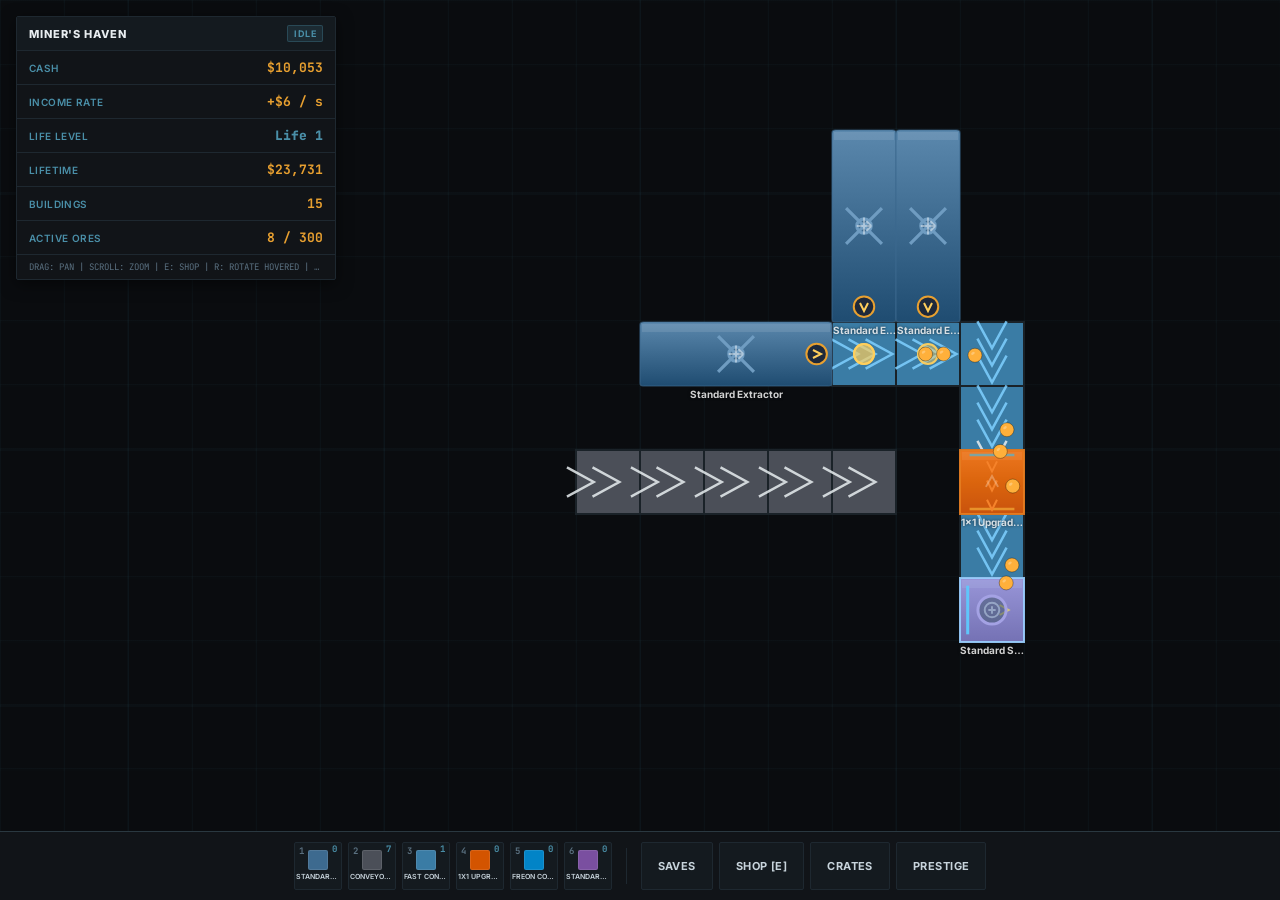
==== commit 4008cf32: "Add direction indicators, interactive gates, new smelters, R-key placed rotation, and depth mechanic" ====
--- a/index.html
+++ b/index.html
@@ -21,6 +21,14 @@
     <span class="hud-value cash" id="hudCash">$0</span>
   </div>
   <div class="hud-row">
+    <span class="hud-label">Income Rate</span>
+    <span class="hud-value" id="hudRate" style="color:var(--accent-amber);">$0 / s</span>
+  </div>
+  <div class="hud-row">
+    <span class="hud-label">Life Level</span>
+    <span class="hud-value" id="hudLife" style="color:var(--accent-steel); font-weight:800;">Life 1</span>
+  </div>
+  <div class="hud-row">
     <span class="hud-label">Lifetime</span>
     <span class="hud-value" id="hudLifetime">$0</span>
   </div>
@@ -32,7 +40,7 @@
     <span class="hud-label">Active Ores</span>
     <span class="hud-value" id="hudOres">0 / 300</span>
   </div>
-  <div class="hud-tips" id="hudTips">Pan: Drag  |  Zoom: Scroll  |  Shop: E  |  Rotate: R  |  Cancel: Esc</div>
+  <div class="hud-tips" id="hudTips">Pan: Drag  |  Zoom: Scroll  |  Shop: E  |  Rotate: R  |  Click Gate: Toggle</div>
 </div>
 
 <!-- Mobile Touch Quick-Action Toolbar -->
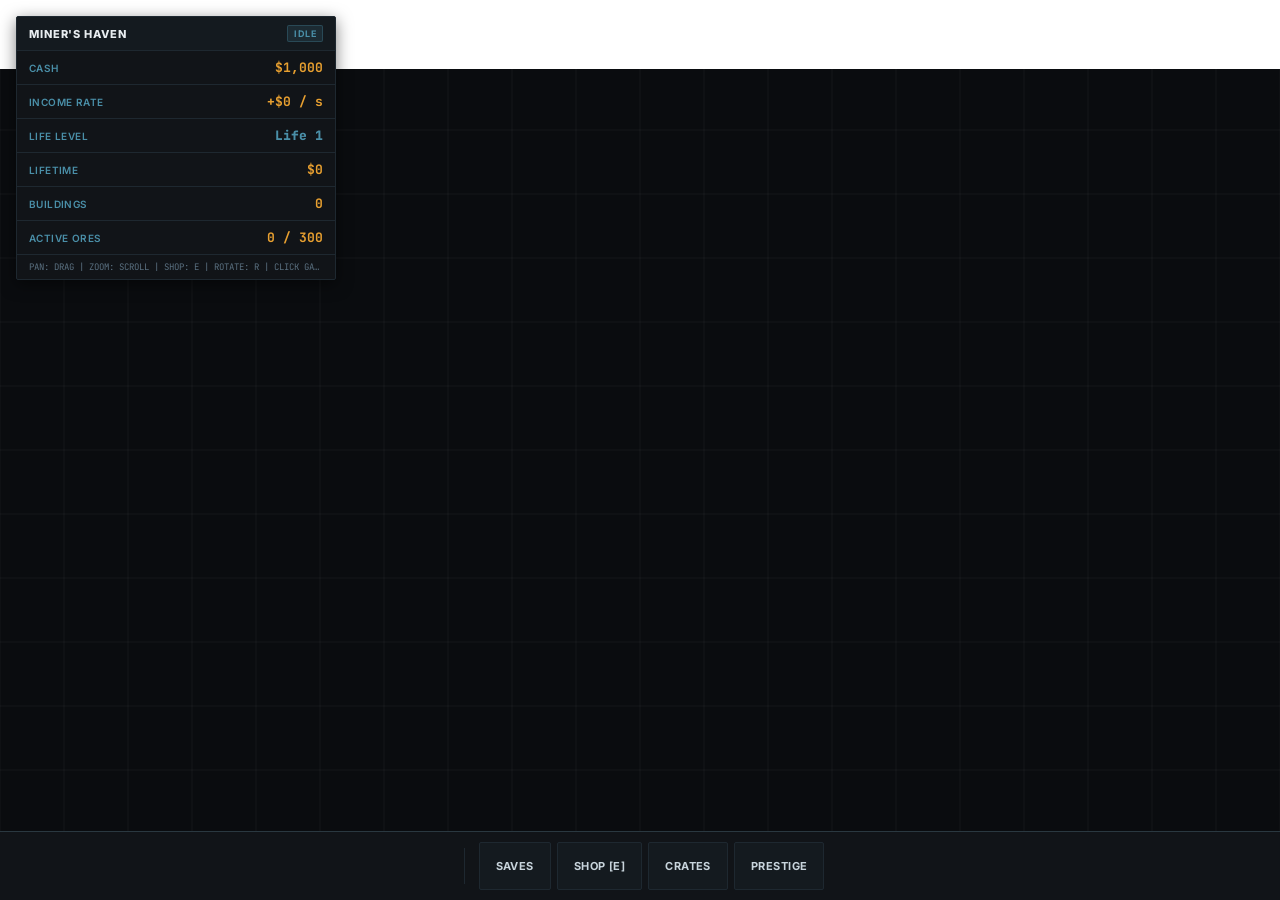
==== commit 02236e1c: "Refactor rendering, camera, input, and particle simulation to Phaser 3 engine" ====
--- a/index.html
+++ b/index.html
@@ -8,7 +8,7 @@
 </head>
 <body>
 
-<canvas id="game"></canvas>
+<div id="game-container"></div>
 
 <!-- HUD — Top Left Data Panel -->
 <div id="hud">
@@ -404,6 +404,7 @@
   <pre id="inspectorBody"></pre>
 </div>
 
+<script src="phaser.min.js"></script>
 <script src="game.js"></script>
 <script src="ui.js"></script>
 </body>
--- a/styles.css
+++ b/styles.css
@@ -195,17 +195,33 @@
   color: var(--text-body);
 }
 
-/* === CANVAS === */
-canvas {
-  display: block;
+/* === PHASER GAME CONTAINER & CANVAS === */
+#game-container {
+  position: fixed;
+  top: 0;
+  left: 0;
+  width: 100vw;
+  height: 100vh;
+  overflow: hidden;
+  background: var(--bg-deep);
   cursor: grab;
   touch-action: none;
+  z-index: 1;
+}
+#game-container.dragging        { cursor: grabbing; }
+#game-container.mode-placing,
+#game-container.mode-moving     { cursor: crosshair; }
+#game-container.mode-inspecting { cursor: zoom-in; }
+
+#game-container canvas {
+  display: block;
+  width: 100% !important;
+  height: 100% !important;
+  outline: none;
+  user-select: none;
+  -webkit-user-select: none;
   -webkit-tap-highlight-color: transparent;
 }
-canvas.dragging       { cursor: grabbing; }
-canvas.mode-placing,
-canvas.mode-moving    { cursor: crosshair; }
-canvas.mode-inspecting{ cursor: zoom-in; }
 
 /* ===========================================================
    HUD — TOP LEFT DATA PANEL
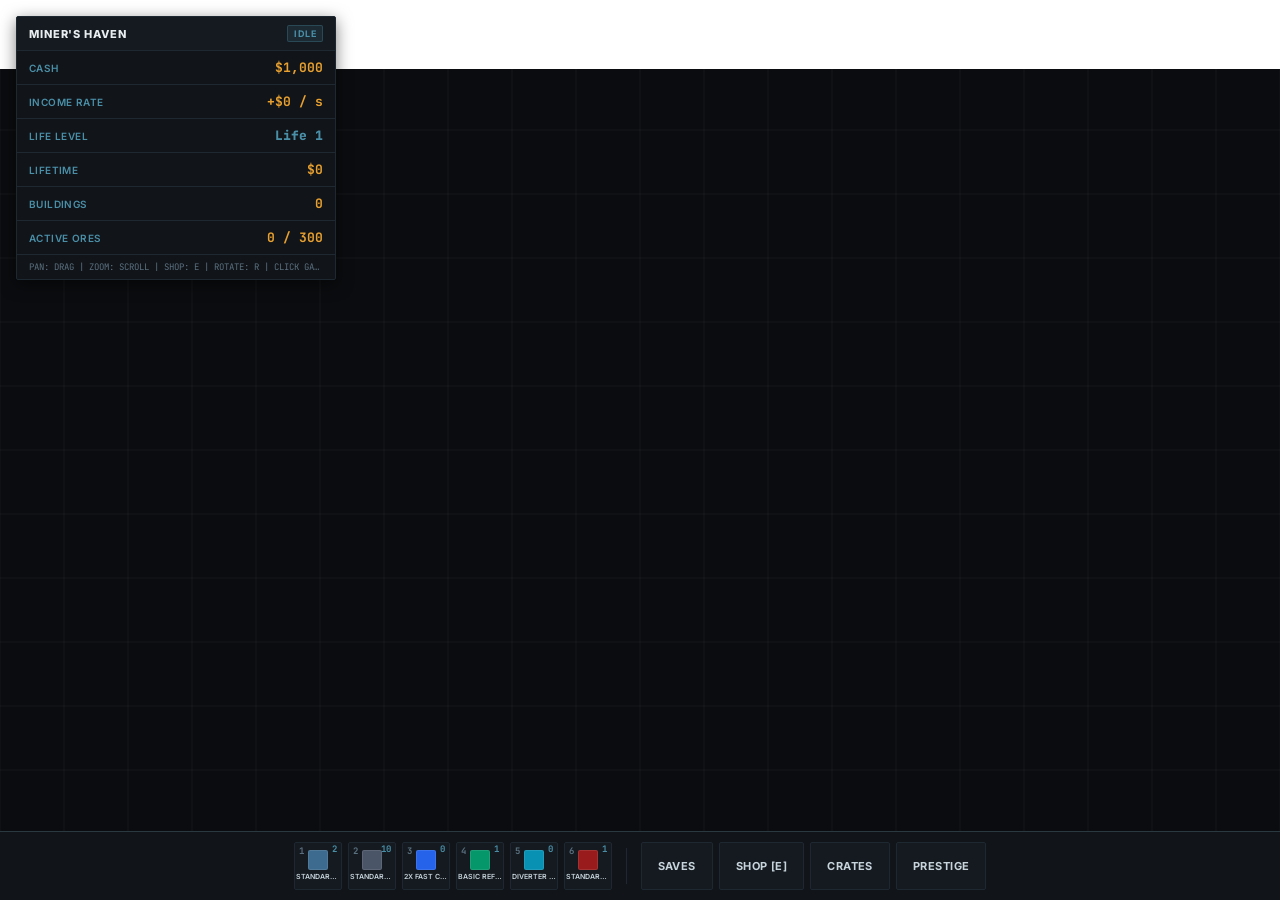
==== commit cae9e56e: "Fix modal display and robust event delegation for shop, inventory, relics, and category tabs" ====
--- a/index.html
+++ b/index.html
@@ -211,7 +211,7 @@
 </div>
 
 <!-- Prestige Confirmation Modal -->
-<div id="prestigeModal" class="modal-backdrop" style="display: none;">
+<div id="prestigeModal" class="modal-backdrop">
   <div class="prestige-window">
     <div class="prestige-header">
       <div class="prestige-title">Reset &amp; Prestige</div>
--- a/styles.css
+++ b/styles.css
@@ -500,19 +500,22 @@
 }
 
 /* ===========================================================
-   INVENTORY / SHOP MODAL
+   MODALS (INVENTORY, SHOP, CREATOR, CRATES, SAVES, PRESTIGE)
    =========================================================== */
-#inventoryModal, #customCreatorModal, #crateModal {
+#inventoryModal, #customCreatorModal, #crateModal, #savesModal, #prestigeModal {
   position: fixed;
   inset: 0;
-  background: rgba(10, 12, 15, 0.9);
+  background: rgba(10, 12, 15, 0.92);
+  backdrop-filter: blur(8px);
   display: none;
   align-items: center;
   justify-content: center;
-  z-index: 100;
+  z-index: 1000;
   padding: 16px;
 }
-#inventoryModal.open, #customCreatorModal.open, #crateModal.open { display: flex; }
+#inventoryModal.open, #customCreatorModal.open, #crateModal.open, #savesModal.open, #prestigeModal.open {
+  display: flex !important;
+}
 
 .inv-wrapper {
   width: 960px;
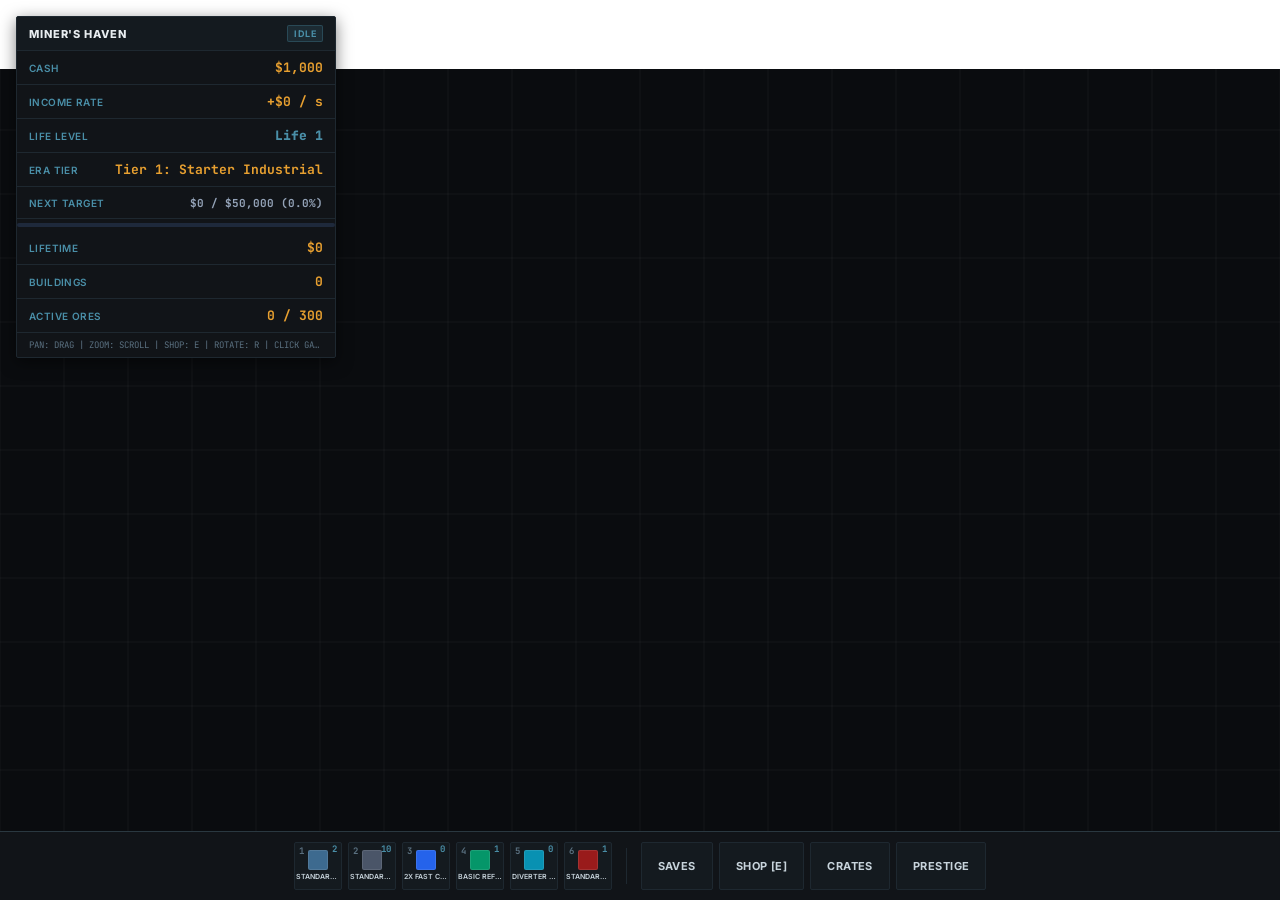
==== commit 04e8c6fb: "Implement master economy roadmap, 4 progression tiers, new Tier 2-4 machines, and milestone HUD trac" ====
--- a/index.html
+++ b/index.html
@@ -29,6 +29,17 @@
     <span class="hud-value" id="hudLife" style="color:var(--accent-steel); font-weight:800;">Life 1</span>
   </div>
   <div class="hud-row">
+    <span class="hud-label">Era Tier</span>
+    <span class="hud-value" id="hudTier" style="color:var(--accent-amber); font-weight:700;">Tier 1: Starter</span>
+  </div>
+  <div class="hud-row" style="margin-top: 1px;">
+    <span class="hud-label">Next Target</span>
+    <span class="hud-value" id="hudNextGoal" style="color:#94a3b8; font-size:11px;">$0 / $50K</span>
+  </div>
+  <div class="hud-progress-bar" style="width:100%; height:4px; background:#1e293b; border-radius:2px; margin:4px 0; overflow:hidden;">
+    <div id="hudTierBar" style="width:0%; height:100%; background:var(--accent-amber); transition: width 0.3s ease;"></div>
+  </div>
+  <div class="hud-row">
     <span class="hud-label">Lifetime</span>
     <span class="hud-value" id="hudLifetime">$0</span>
   </div>
@@ -405,6 +416,7 @@
 </div>
 
 <script src="phaser.min.js"></script>
+<script src="data.js"></script>
 <script src="game.js"></script>
 <script src="ui.js"></script>
 </body>
